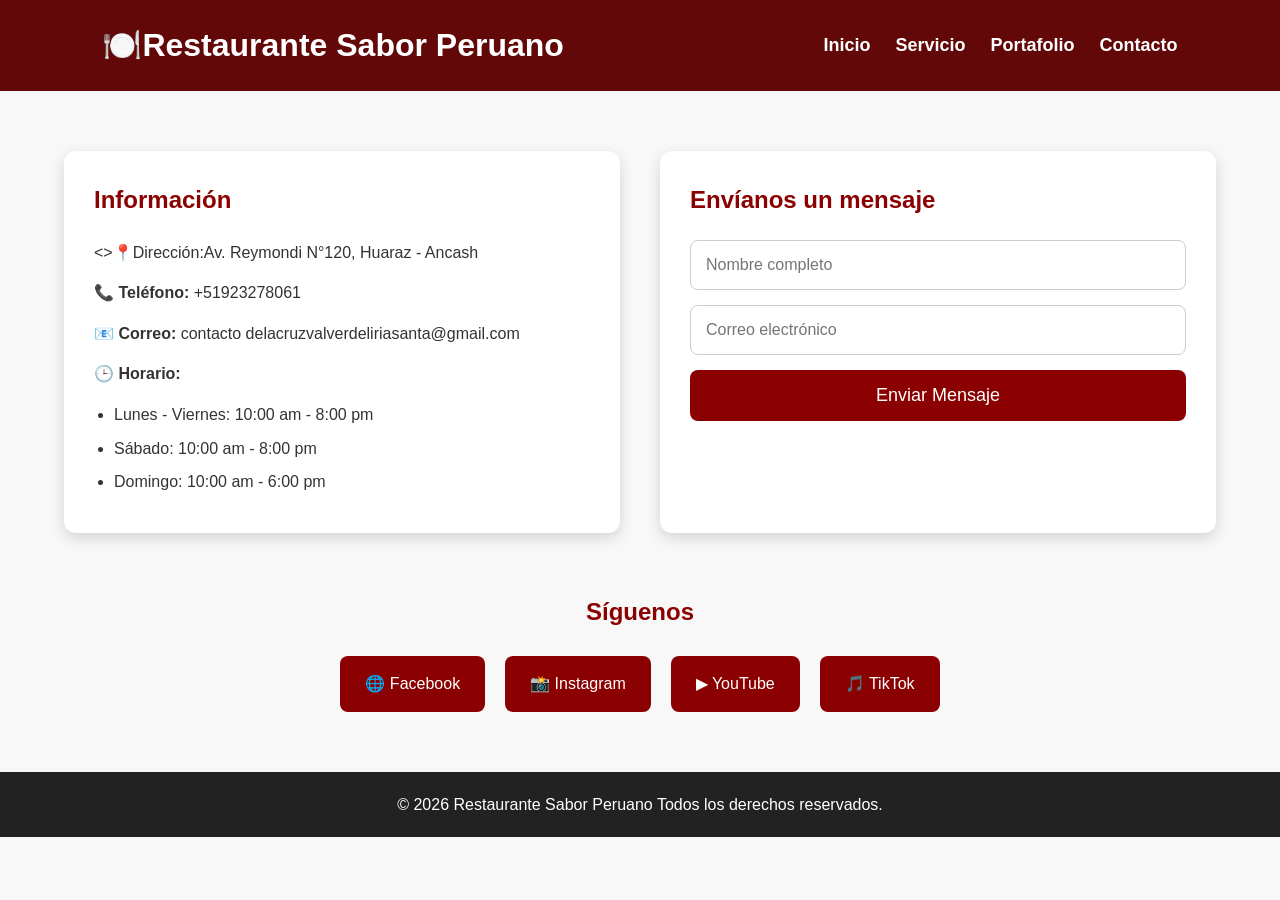
==== contacto.html @ faeb93fb "Add files via upload" ====
<!DOCTYPE html>
<html lang="es">
<head>
    <meta charset="UTF-8">
    <meta name="viewport" content="width=device-width, initial-scale=1.0">
    <title>Sabor Peruano</title>
    <link rel="stylesheet" href="estilos.css">
</head>
<body>
    <header>
        <div class="logo">
            <h1>🍽️Restaurante Sabor Peruano</h1>
        </div>
    
        <nav>
            <ul>
                <li><a href="index.html">Inicio</a></li>
                <li><a href="servicio.html">Servicio</a></li>
                <li><a href="portafolio.html">Portafolio</a></li>
                <li><a href="contacto.html">Contacto</a></li>
            </ul>
        </nav>
    </header>
    <main>
        <section class="contacto-info">
            <div class="datos">
                <h2>Información</h2>
                <p><>📍Dirección:</strong>Av. Reymondi N°120, Huaraz - Ancash</p>
                <p><strong>📞 Teléfono:</strong> +51923278061</p>
                <p><strong>📧 Correo:</strong> contacto delacruzvalverdeliriasanta@gmail.com</p>
                <p><strong>🕒 Horario:</strong></p>
                <ul>
                    <li>Lunes - Viernes: 10:00 am - 8:00 pm</li>
                    <li>Sábado: 10:00 am - 8:00 pm</li>
                    <li>Domingo: 10:00 am - 6:00 pm</li>
                </ul>
            </div>
            <!--FORMULARIO-->
            <div class="formulario">
                <h2>Envíanos un mensaje</h2>
                <form>
                    <input
                        type="text"
                        placeholder="Nombre completo"
                        required
                        >

                    <input
                        type="email"
                        placeholder="Correo electrónico"
                        required
                        >
                    <button     type="submit">
                            Enviar Mensaje
                    </button>
                </form>

            </div>
        </section>
         <!-- REDES -->

        <section class="redes">

            <h2>Síguenos</h2>

            <div class="iconos">

                <a href="#">🌐 Facebook</a>

                <a href="#">📸 Instagram</a>

                <a href="#">▶ YouTube</a>

                <a href="#">🎵 TikTok</a>

            </div>

        </section>
        
    </main>
    <footer>
        <p>© 2026 Restaurante Sabor Peruano Todos los derechos reservados.</p>
    </footer>
</body>
</html>
---- estilos.css ----
/* estilos generales*/

*{
    margin:0;
    padding:0;
    box-sizing:border-box;
    font-family:Arial, Helvetica, sans-serif;
}
body{
    background:#f8f8f8;
    color:#333;
    line-height:1.6;
}

/* header */

header{
    width:100%;
    background:#8B0000;
    color:white;
    display:flex;
    justify-content:space-between;
    align-items:center;
    padding:20px 8%;
    position:sticky;
    top:0;
    z-index:1000;
}
.logo h1{
    font-size:32px;
}
nav ul{
    list-style:none;
    display:flex;
}
nav ul li{
    margin-left:25px;
}
nav ul li a{
    color:white;
    text-decoration:none;
    font-size:18px;
    transition:.3s;
    font-weight:bold;
}
nav ul li a:hover,
nav ul li a.activo{
    color:#FFD700;
}
/* banner */

.banner{
    

    height:90vh;
    background:linear-gradient(rgba(0,0,0,.6),
    rgba(0,0,0,.6)),
    url("https://images.unsplash.com/photo-1517248135467-4c7edcad34c4");

    background-size:cover;
    background-position:center;
    background-repeat: no-repeat;
    display:flex;
    justify-content:center;
    align-items:center;
    text-align:center;
    color:white;
}
.contenido-banner h2{
    font-size:55px;
    margin-bottom:20px;
}
.contenido-banner p{
    font-size:22px;
    width:70%;
    margin:auto;
    margin-bottom:30px;
}
.boton{
    display:inline-block;
    padding:15px 40px;
    background:#FFD700;
    color:#8B0000;
    text-decoration:none;
    border-radius:8px;
    font-size:20px;
    font-weight:bold;
    transition:.3s;
}
.boton:hover{
    background:white;
    transform:scale(1.05);
}

/* nosotros */

.nosotros{

    width:80%;
    margin:0px auto;

    display:flex;
    justify-content:space-between;
    align-items:center;
    gap:40px;
}
.texto{
    flex:1;
}
.texto h2{
    color:#8B0000;
    font-size:40px;
    margin-bottom:20px;
}
.texto p{
    font-size:18px;
    text-align:justify;
}
.imagen{
    flex:1;
}
.imagen img{
    width:100%;
    border-radius:12px;
    box-shadow:0 10px 20px rgba(0,0,0,.2);
}

/*destacados */
.destacados{
    width:90%;
    margin:80px auto;
    text-align:center;
}
.destacados h2{
    font-size:40px;
    color:#8B0000;
    margin-bottom:40px;
}
.contenedor-tarjetas{
    display:flex;
    justify-content:center;
    gap:30px;
    flex-wrap:wrap;
    width: 80%;
    margin: 0 auto;
}
.tarjeta{
    
    width:320px;
    background:white;
    border-radius:12px;
    overflow:hidden;
    box-shadow:0 5px 15px rgba(0,0,0,.15);
    transition:.4s;
}
.tarjeta:hover{
    transform:translateY(-10px);
}
.tarjeta img{
    width:100%;
    height:auto;
    object-fit:cover;
}
.tarjeta h3{
    margin-top:20px;
    color:#8B0000;
    font-size:28px;
}
.tarjeta p{

    padding:15px;
    font-size:17px;
}


/*--HEADER--*/

header{
background:#8B0000;
color:#fff;
display:flex;
justify-content:space-between;
align-items:center;
padding:20px 8%;
}

.logo h1{
font-size:32px;
}

nav ul{
list-style:none;
display:flex;
}

nav ul li{
margin-left:25px;
}

nav ul li a{
color:white;
text-decoration:none;
font-weight:bold;
transition:0.3s;
}

nav ul li a:hover,
nav ul li a.activo{
color:#FFD700;
}

/*--BANNER--*/

.banner-pagina{
background:linear-gradient(rgba(0,0,0,.6),rgba(0,0,0,.6)),
url("https://images.unsplash.com/photo-1552566626-52f8b828add9");
background-size:cover;
background-position:center;
color:white;
text-align:center;
padding:100px 20px;
}

.banner-pagina h2{
font-size:48px;
}

.banner-pagina p{
margin-top:15px;
font-size:20px;
}

/*--SERVICIOS--*/
/*
.servicios{
width:90%;
margin:60px auto;
text-align:center;


}*/

.servicios h2{
color:#8B0000;
margin-bottom:40px;
font-size:36px;
}

.contenedor-servicios{

display:grid;
justify-content:center;
flex-wrap:wrap;
gap:30px;
}

.servicio{
width:80%;
margin:0 auto;
margin-top: 80px;
padding: 20px;
background:white;
border-radius:10px;
overflow:hidden;
box-shadow:0 5px 15px rgba(0,0,0,.15);
transition:.3s;
}



.servicio-fila-cards{
    display: flex;
    justify-content: space-between;
    gap: 20px;
    flex-wrap: wrap;
}

.servicio-card{
    flex: 1 0 300px;
    width: 32%;
    padding: 15px;
    border: 1px solid black;
}
.servicio-card img{
    width: 100%;
}
.servicio:hover{
transform:scale(1.05);
}

.servicio h3{
color:#8B0000;
margin-bottom:15px;
}

.servicio:hover{
transform:translateY(-8px);
}

.servicio img{
width:100%;
height:220px;
object-fit:cover;
}

.servicio h3{
color:#8B0000;
margin:15px 0;
}

.servicio p{
padding:0 15px 20px;
}

/*--TABLA MENÚ--*/

.menu{
width:90%;
margin:60px auto;
}

.menu h2{
text-align:center;
color:#8B0000;
margin-bottom:30px;
}

table{
width:100%;
border-collapse:collapse;
background:white;
}

th{
background:#8B0000;
color:white;
padding:15px;
}

td{
padding:15px;
border:1px solid #ddd;
text-align:center;
}

tr:nth-child(even){
background:#f2f2f2;
}

/*--PROMOCIÓN--*/

.promocion{
background:#8B0000;
color:white;
text-align:center;
padding:60px 20px;
}

.promocion h2{
font-size:36px;
}

.promocion p{
margin:20px 0;
font-size:20px;
}

.boton{
display:inline-block;
padding:15px 35px;
background:#FFD700;
color:#8B0000;
text-decoration:none;
font-weight:bold;
border-radius:8px;
transition:.3s;

}

.boton:hover{
background:white;
}

/*--FOOTER--*/



/*--HEADER--*/

header{
background:#630808;
color:#fff;
display:flex;
justify-content:space-between;
align-items:center;
padding:20px 8%;
position:sticky;
top:0;
z-index:1000;
}

.logo h1{
font-size:32px;
}

nav ul{
list-style:none;
display:flex;
}

nav ul li{
margin-left:25px;
}

nav ul li a{
color:#fff;
text-decoration:none;
font-size:18px;
font-weight:bold;
transition:.3s;
}

nav ul li a:hover,
nav ul li a.activo{
color:#FFD700;
}

/*--BANNER--*/

.banner-pagina{
background:linear-gradient(rgba(0,0,0,.6),rgba(0,0,0,.6)),
url("https://images.unsplash.com/photo-1517248135467-4c7edcad34c4");
background-size:cover;
background-position:center;
color:white;
text-align:center;
padding:100px 20px;
}

.banner-pagina h2{
font-size:50px;
margin-bottom:15px;
}

.banner-pagina p{
font-size:20px;
}

/*--GALERÍA--*/

.galeria{
width:90%;
margin:70px auto;
}

.galeria h2{
text-align:center;
color:#8B0000;
font-size:40px;
margin-bottom:40px;
}

.contenedor-galeria{
display:grid;
grid-template-columns:repeat(auto-fit,minmax(300px,1fr));
gap:30px;
}
/*--EXPERIENCIA--*/

.experiencia{
width:90%;
margin:70px auto;
}

.experiencia h2{
text-align:center;
color:#8B0000;
margin-bottom:40px;
font-size:38px;
}

.contenedor-servicios{
display:flex;
justify-content:center;
gap:30px;
flex-wrap:wrap;
}


/*--TESTIMONIOS--*/

.testimonios{
background:#fff5f5;
padding:70px 20px;
}

.testimonios h2{
text-align:center;
color:#8B0000;
margin-bottom:40px;
font-size:38px;
}

.testimonios .servicio{
background:white;
}

.testimonios h4{
margin-top:15px;
color:#8B0000;
}

/*--ESTILOS GENERALES--*/
.logo h1{
font-size:32px;
}

nav ul{
list-style:none;
display:flex;
}

nav ul li{
margin-left:25px;
}

nav ul li a{
text-decoration:none;
color:white;
font-size:18px;
font-weight:bold;
transition:.3s;
}

nav ul li a:hover,
nav ul li a.activo{
color:#FFD700;
}

/*--BANNER--*/

.banner-pagina{
background:linear-gradient(rgba(0,0,0,.6),rgba(0,0,0,.6)),
url("https://images.unsplash.com/photo-1414235077428-338989a2e8c0");
background-size:cover;
background-position:center;
color:white;
text-align:center;
padding:100px 20px;
}

.banner-pagina h2{
font-size:50px;
margin-bottom:15px;
}

.banner-pagina p{
font-size:20px;
}

/*--INFORMACIÓN Y FORMULARIO--*/

.contacto-info{
    width:90%;
    margin:60px auto;
    display:flex;
    justify-content:space-between;
    gap:40px;
    flex-wrap:wrap;
}

.datos,
.formulario{
flex:1;
min-width:320px;
background:white;
padding:30px;
border-radius:12px;
box-shadow:0 5px 15px rgba(0,0,0,.15);
}

.datos h2,
.formulario h2{
color:#8B0000;
margin-bottom:20px;
}

.datos p{
margin-bottom:15px;
}

.datos ul{
margin-left:20px;
}

.datos li{
margin-bottom:8px;
}

/*--FORMULARIO--*/

form{
display:flex;
flex-direction:column;
}

input,
textarea{
padding:15px;
margin-bottom:15px;
border:1px solid #ccc;
border-radius:8px;
font-size:16px;
}

input:focus,
textarea:focus{
outline:none;
border-color:#8B0000;
}

button{
background:#8B0000;
color:white;
border:none;
padding:15px;
font-size:18px;
border-radius:8px;
cursor:pointer;
transition:.3s;
}

button:hover{
background:#a00000;
}

/*--MAPA--*/

.mapa{
width:90%;
margin:60px auto;
}

.mapa h2{
text-align:center;
color:#8B0000;
margin-bottom:25px;
}

.mapa iframe{
border-radius:12px;
box-shadow:0 5px 15px rgba(0,0,0,.15);
}

/*--REDES SOCIALES--*/

.redes{
text-align:center;
margin:60px auto;
}

.redes h2{
color:#8B0000;
margin-bottom:25px;
}

.iconos{
display:flex;
justify-content:center;
flex-wrap:wrap;
gap:20px;
}

.iconos a{
text-decoration:none;
background:#8B0000;
color:white;
padding:15px 25px;
border-radius:8px;
transition:.3s;
}

.iconos a:hover{
background:#FFD700;
color:#8B0000;
}

/*--FOOTER--*/

footer{
background:#222;
color:white;
text-align:center;
padding:20px;
margin-top:50px;
}



/* responsibe */

@media(max-width:900px){

header{
    flex-direction:column;
    width: 100%;
}

nav ul{
    margin-top:20px;
    /*flex-direction:column;*/
    text-align:center;

}
nav ul li{
    
    margin:12px 0;

}
nav ul li a{
    font-size: 0.7rem;
    padding:0px 12px;

}
.banner{
    height:70vh;
}
.contenido-banner h2{
    font-size:38px;
}
.contenido-banner p{
    width:90%;
    font-size:18px;
}
.nosotros{
    flex-direction:column;
}
.texto h2{
    text-align:center;
}
}


/*--RESPONSIVE--*/

@media(max-width:768px){


header{
    flex-direction:column;
    padding:10px 8%;
}
.logo h1{
    font-size:24px;
    text-align: center;
}
nav ul{
/*flex-direction:column;*/
margin-top:15px;
}

nav ul li{
margin:10px 0;
}

.banner-pagina h2{
font-size:34px;
}

.contacto-info{
flex-direction:column;
}

.iconos{
flex-direction:column;
align-items:center;
}

}
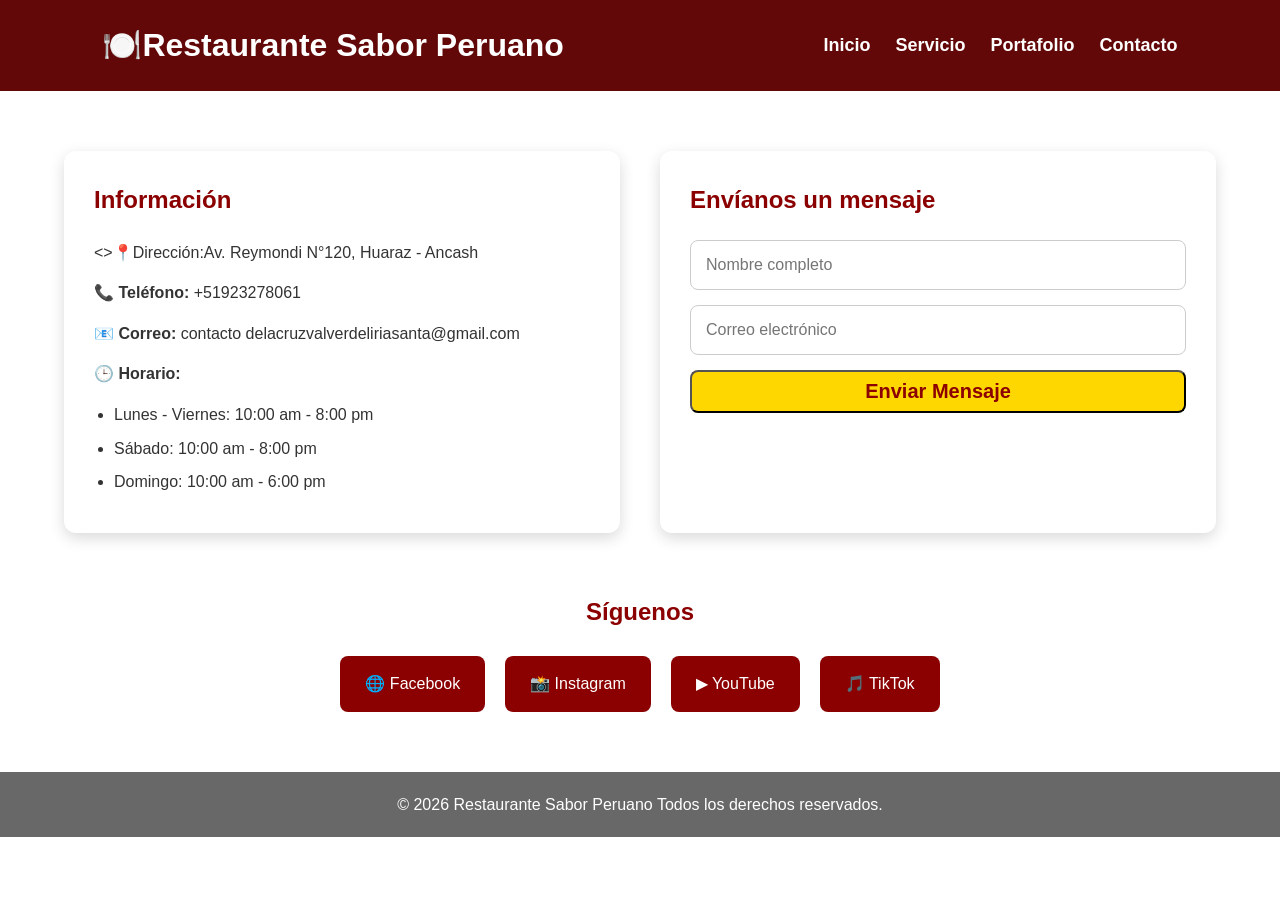
==== commit 50c37a48: "Add files via upload" ====
--- a/contacto.html
+++ b/contacto.html
@@ -50,7 +50,7 @@
                         placeholder="Correo electrónico"
                         required
                         >
-                    <button     type="submit">
+                    <button class="boton"    type="submit">
                             Enviar Mensaje
                     </button>
                 </form>
--- a/estilos.css
+++ b/estilos.css
@@ -4,10 +4,11 @@
     margin:0;
     padding:0;
     box-sizing:border-box;
+   
+}
+body{
     font-family:Arial, Helvetica, sans-serif;
-}
-body{
-    background:#f8f8f8;
+    background:linear-gradient(#e8d5c4 100%);
     color:#333;
     line-height:1.6;
 }
@@ -51,7 +52,6 @@
 
 .banner{
     
-
     height:90vh;
     background:linear-gradient(rgba(0,0,0,.6),
     rgba(0,0,0,.6)),
@@ -76,22 +76,35 @@
     margin:auto;
     margin-bottom:30px;
 }
+.banner-pagina,
+.texto{
+    text-align: center;
+}
 .boton{
     display:inline-block;
-    padding:15px 40px;
+    padding:8px 10px;
     background:#FFD700;
     color:#8B0000;
     text-decoration:none;
+    
     border-radius:8px;
     font-size:20px;
     font-weight:bold;
     transition:.3s;
+    margin-bottom: 30px;
+    
 }
 .boton:hover{
-    background:white;
+    background:rgb(224, 2226, 227);
     transform:scale(1.05);
-}
-
+
+}
+
+.contenedor-img{
+    width: 100%;
+    height: 220px;
+    overflow: hidden;
+}
 /* nosotros */
 
 .nosotros{
@@ -114,7 +127,6 @@
 }
 .texto p{
     font-size:18px;
-    text-align:justify;
 }
 .imagen{
     flex:1;
@@ -145,7 +157,11 @@
     margin: 0 auto;
 }
 .tarjeta{
-    
+    display: flex;
+    flex-direction: column;
+    align-items: center;
+    justify-content: space-between;
+    text-align: center;
     width:320px;
     background:white;
     border-radius:12px;
@@ -158,7 +174,7 @@
 }
 .tarjeta img{
     width:100%;
-    height:auto;
+    height:100%;
     object-fit:cover;
 }
 .tarjeta h3{
@@ -208,37 +224,15 @@
 nav ul li a.activo{
 color:#FFD700;
 }
-
-/*--BANNER--*/
-
-.banner-pagina{
-background:linear-gradient(rgba(0,0,0,.6),rgba(0,0,0,.6)),
-url("https://images.unsplash.com/photo-1552566626-52f8b828add9");
-background-size:cover;
-background-position:center;
-color:white;
-text-align:center;
-padding:100px 20px;
-}
-
-.banner-pagina h2{
-font-size:48px;
-}
-
-.banner-pagina p{
-margin-top:15px;
-font-size:20px;
-}
-
 /*--SERVICIOS--*/
-/*
 .servicios{
 width:90%;
 margin:60px auto;
 text-align:center;
 
 
-}*/
+
+}
 
 .servicios h2{
 color:#8B0000;
@@ -259,27 +253,32 @@
 margin:0 auto;
 margin-top: 80px;
 padding: 20px;
-background:white;
+background:rgb(235, 229, 229);
 border-radius:10px;
 overflow:hidden;
 box-shadow:0 5px 15px rgba(0,0,0,.15);
 transition:.3s;
 }
-
-
 
 .servicio-fila-cards{
     display: flex;
     justify-content: space-between;
     gap: 20px;
     flex-wrap: wrap;
-}
+    margin: 0 auto;
+   
+}
+
 
 .servicio-card{
     flex: 1 0 300px;
     width: 32%;
     padding: 15px;
-    border: 1px solid black;
+    display: flex;
+    flex-direction: column;
+    align-items: center;
+    background-color: white;
+    /*border: 1px solid black;*/
 }
 .servicio-card img{
     width: 100%;
@@ -364,27 +363,6 @@
 margin:20px 0;
 font-size:20px;
 }
-
-.boton{
-display:inline-block;
-padding:15px 35px;
-background:#FFD700;
-color:#8B0000;
-text-decoration:none;
-font-weight:bold;
-border-radius:8px;
-transition:.3s;
-
-}
-
-.boton:hover{
-background:white;
-}
-
-/*--FOOTER--*/
-
-
-
 /*--HEADER--*/
 
 header{
@@ -424,28 +402,6 @@
 nav ul li a.activo{
 color:#FFD700;
 }
-
-/*--BANNER--*/
-
-.banner-pagina{
-background:linear-gradient(rgba(0,0,0,.6),rgba(0,0,0,.6)),
-url("https://images.unsplash.com/photo-1517248135467-4c7edcad34c4");
-background-size:cover;
-background-position:center;
-color:white;
-text-align:center;
-padding:100px 20px;
-}
-
-.banner-pagina h2{
-font-size:50px;
-margin-bottom:15px;
-}
-
-.banner-pagina p{
-font-size:20px;
-}
-
 /*--GALERÍA--*/
 
 .galeria{
@@ -536,28 +492,6 @@
 nav ul li a.activo{
 color:#FFD700;
 }
-
-/*--BANNER--*/
-
-.banner-pagina{
-background:linear-gradient(rgba(0,0,0,.6),rgba(0,0,0,.6)),
-url("https://images.unsplash.com/photo-1414235077428-338989a2e8c0");
-background-size:cover;
-background-position:center;
-color:white;
-text-align:center;
-padding:100px 20px;
-}
-
-.banner-pagina h2{
-font-size:50px;
-margin-bottom:15px;
-}
-
-.banner-pagina p{
-font-size:20px;
-}
-
 /*--INFORMACIÓN Y FORMULARIO--*/
 
 .contacto-info{
@@ -613,44 +547,9 @@
 font-size:16px;
 }
 
-input:focus,
-textarea:focus{
-outline:none;
-border-color:#8B0000;
-}
-
-button{
-background:#8B0000;
-color:white;
-border:none;
-padding:15px;
-font-size:18px;
-border-radius:8px;
-cursor:pointer;
-transition:.3s;
-}
-
-button:hover{
-background:#a00000;
-}
-
-/*--MAPA--*/
-
-.mapa{
-width:90%;
-margin:60px auto;
-}
-
-.mapa h2{
-text-align:center;
-color:#8B0000;
-margin-bottom:25px;
-}
-
-.mapa iframe{
-border-radius:12px;
-box-shadow:0 5px 15px rgba(0,0,0,.15);
-}
+
+
+
 
 /*--REDES SOCIALES--*/
 
@@ -688,7 +587,7 @@
 /*--FOOTER--*/
 
 footer{
-background:#222;
+background:#686868;
 color:white;
 text-align:center;
 padding:20px;
@@ -741,40 +640,6 @@
 }
 
 
-/*--RESPONSIVE--*/
-
-@media(max-width:768px){
-
-
-header{
-    flex-direction:column;
-    padding:10px 8%;
-}
-.logo h1{
-    font-size:24px;
-    text-align: center;
-}
-nav ul{
-/*flex-direction:column;*/
-margin-top:15px;
-}
-
-nav ul li{
-margin:10px 0;
-}
-
-.banner-pagina h2{
-font-size:34px;
-}
-
-.contacto-info{
-flex-direction:column;
-}
-
-.iconos{
-flex-direction:column;
-align-items:center;
-}
-
-}
-
+
+
+
